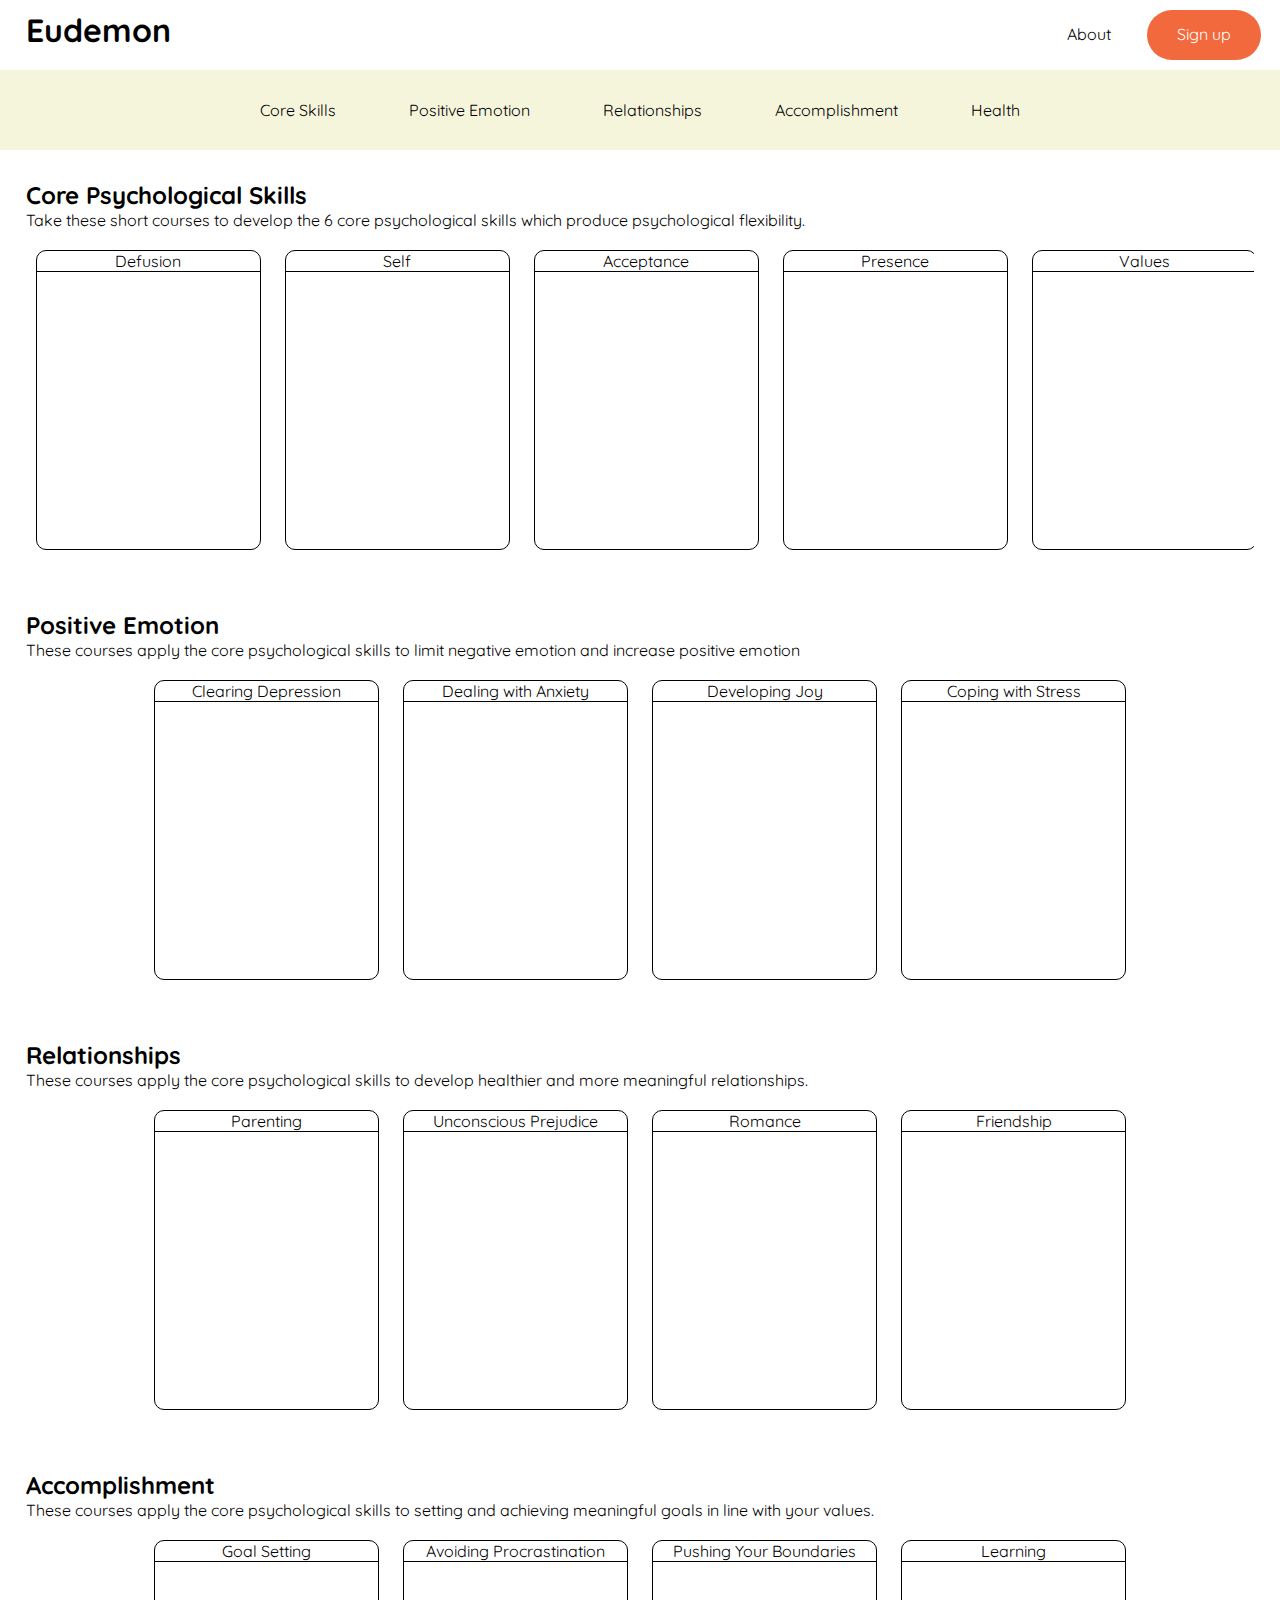
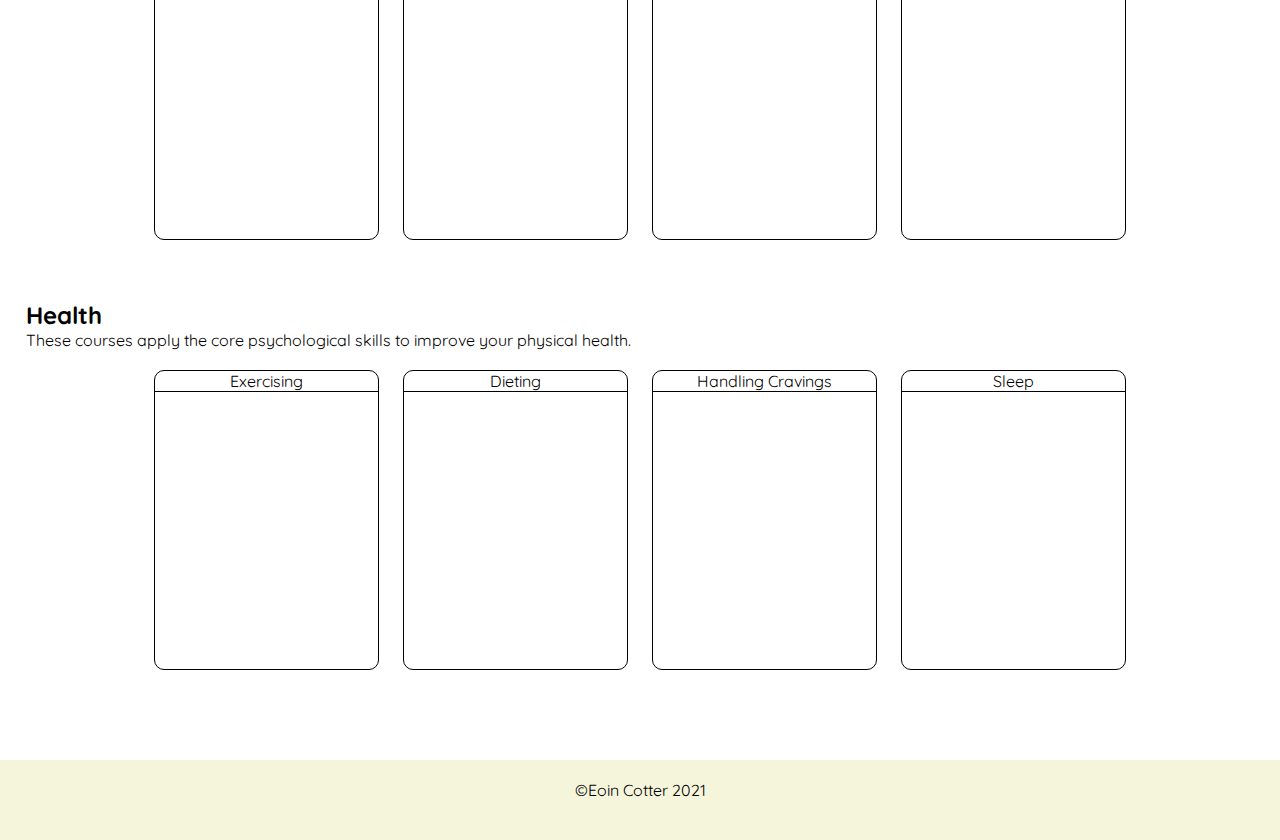
==== index.html @ 7cb9d4f2 "Organise directory structure, create hamburger button for small screens" ====
<!DOCTYPE html>
<html>
  <head>
    <title>Eudemon</title>
    <link href="style.css" type="text/css" rel="stylesheet"> 
    <link href="https://fonts.googleapis.com/css2?family=Quicksand:wght@400;700&display=swap" rel="stylesheet">
    <script src="script.js" defer></script>
  </head>
  <body>
    <header>
      <h1><a href='index.html'>Eudemon</a></h1>
      <div class='header-right'>
        <a href="About/about.html" class='about'>About</a>
        <a href="Sign-up/sign-up.html" class="sign-up">Sign up</a>
      </div>
      <div class="bar-container" onclick="myFunction(this)">
        <div class="bar1"></div>
        <div class="bar2"></div>
        <div class="bar3"></div>
      </div>
      <ul class="header-right-dropdown">
        <li><a href="Sign-up/sign-up.html">Sign up</a></li>
        <li><a href="About/about.html">About</a></li>
      </ul>  
      <nav>
        <ul>
          <li><a href="#core-skills">Core Skills</a></li>
          <li><a href="#positive-emotion">Positive Emotion</a></li>
          <li><a href="#relationships">Relationships</a></li>
          <li><a href="#accomplishment">Accomplishment</a></li>
          <li><a href="#health" id="show">Health</a></li>
        </ul>
      </nav>
      <div class="dropdown">
      </div>
    </header>
  <main>
    <section id="core-skills">
      <h2>Core Psychological Skills</h2>
      <p>Take these short courses to develop the 6 core psychological skills which produce psychological flexibility.</p>
      <div class="course-panels">
        <a href=""><article>
          <p>Defusion</p>
        </article></a>
        <a href=""><article>
          <p>Self</p>
        </article></a>
        <a href=""><article>
          <p>Acceptance</p>
        </article></a>
        <a href=""><article>
          <p>Presence</p>
        </article></a>
        <a href=""><article>
          <p>Values</p>
        </article></a>
        <a href=""><article>
          <p>Action</p>
        </article></a>
      </div>
  </section>
      <section id="positive-emotion">
          <h2>Positive Emotion</h2>
          <p>These courses apply the core psychological skills to limit negative emotion and increase positive emotion</p>
          <div class="course-panels">
            <a href=""><article class="mindfulness-course-one">
              <p>Clearing Depression</p>
            </article></a>
            <a href=""><article>
              <p>Dealing with Anxiety</p>
            </article></a>
            <a href=""><article>
              <p>Developing Joy</p>
            </article></a>
            <a href=""><article>
              <p>Coping with Stress</p>
            </article></a>
          </div>
      </section>
      <section id="relationships">
        <h2>Relationships</h2>
        <p>These courses apply the core psychological skills to develop healthier and more meaningful relationships.</p>
        <div class="course-panels">
          <a href=""><article>
            <p>Parenting</p>
          </article></a>
          <a href=""><article>
            <p>Unconscious Prejudice</p>
          </article></a>
          <a href=""><article>
            <p>Romance</p>
          </article></a>
          <a href=""><article>
            <p>Friendship</p>
          </article></a>
        </div>
      </section>
      <section id="accomplishment">
          <h2>Accomplishment</h2>
          <p>These courses apply the core psychological skills to setting and achieving meaningful goals in line with your values.</p>
          <div class="course-panels">
            <a href=""><article>
              <p>Goal Setting</p>
            </article></a>
            <a href=""><article>
              <p>Avoiding Procrastination</p>
            </article></a>
            <a href=""><article>
              <p>Pushing Your Boundaries</p>
            </article></a>
            <a href=""><article>
              <p>Learning</p>
            </article></a>
          </div>
      </section>
      <section id="health">
          <h2>Health</h2>
          <p>These courses apply the core psychological skills to improve your physical health.</p>
          <div class="course-panels">
            <a href=""><article>
              <p>Exercising</p>
            </article></a>
            <a href=""><article>
              <p>Dieting</p>
            </article></a>
            <a href=""><article>
              <p>Handling Cravings</p>
            </article></a>
            <a href=""><article>
              <p>Sleep</p>
            </article></a>
          </div>
      </section>
    </main>
    <footer>
      <p>©Eoin Cotter 2021</p>
    </footer>
  </body>
</html>
---- style.css ----
html, body {
    margin: 0;
    padding: 0;
    scroll-behavior:smooth;
  }
  
  /* Universal Design */
  * {box-sizing: border-box;
    margin: 0;
    padding: 0; }
    /*border: 1px solid black; }*/

  body {
    font-family: 'Quicksand', sans-serif;
  }

  a{
      color: black;
      text-decoration: none;
  }
  /* Header */

  header{
    position: fixed;
    top: 0px;
    width: 100%;
    z-index: 10;
    background-color: white;
  }
  header h1{
    display: inline-block;
    margin-top: 10px;
    margin-bottom: 10px;
    margin-left: 2%;
    width: 50%;
    height: 50px;
  
  }

  header a{
    display: inline-block;
  }

  .header-right{
    position: absolute;
    right: 0%;
    display: inline-block;
    height: 50px;
    width: 50%;
    text-align: right;
  }

  .sign-up {
  background-color: #F1693C;
    padding: 14px 30px 12px 30px;
    border-radius: 55px;
    margin-left: 5%;
    margin-right: 3%;
    margin-top: 10px;
    margin-bottom: 10px;
    height: 50px;
    color: white;
}

.sign-up:hover {
    background-color: #913e23;
}

.bar-container {
  display: none;
  cursor: pointer;
  position: absolute;
  right: 0%;
  margin: 15px;
}

.bar1, .bar2, .bar3 {
  width: 35px;
  height: 5px;
  background-color: #F1693C;
  margin: 6px 0;
  transition: 0.4s;
}

.change .bar1 {
  -webkit-transform: rotate(-45deg) translate(-9px, 6px);
  transform: rotate(-45deg) translate(-9px, 6px);
}

.change .bar2 {opacity: 0;}

.change .bar3 {
  -webkit-transform: rotate(45deg) translate(-8px, -8px);
  transform: rotate(45deg) translate(-8px, -8px);
}

.header-right-dropdown{
  position: absolute;
  right: 0;
  list-style: none;
  background-color: white;
  border: 1px solid black;
  width: 50%;
  text-align: center;
  z-index: 15;
  display: none;
}

.header-right-dropdown li{
  padding: 5px 0;
}

.header-right-dropdown.change{
  display: block;
}

  /* Nav Bar */
  nav { 
    background: beige;
    height: 80px; 
    width: 100%;
    border-bottom: 4px solid beige;
  }

  nav ul {
    list-style: none;
    margin: 0 auto; 
    padding: 0;
    position: absolute;
    right: 5%;
    width: 90%;
    text-align: center;
    overflow: hidden;
    white-space: nowrap;
  }

  nav ul li {
    color: #fff;
    display: inline-block; 
    height: 80px;
    line-height: 80px; 
    list-style: none;
    padding: 0 3%;
    transition: background .5s; 
  }

nav ul li:hover {
    cursor: pointer; 
    transition: background .5s;
    border-bottom: 4px solid #F1693C;  
  }

.dropdown{
  border: 1px solid lightgray;
  height: 200px;
  display: none;
}

  /* Main */
  main{
    margin-top: 150px;
    margin-left: 2%;
    margin-right: 2%;
    padding-bottom: 30px;
    padding-top: 30px;
  }

  section{
    padding-bottom: 20px;
  }
  
  section article{
    display: inline-block;
    height: 300px;
    width: 225px;
    border-radius: 10px;
    border: 1px solid black;

  }

  section article:hover{
    box-shadow: -3px -3px 20px grey;
  }

  section article p{
    border: none;
    border-bottom: 1px solid black;
  }

  .course-panels{
    text-align: center;
    overflow: auto;
    overflow-y: hidden;
    height: 360px;
    white-space: nowrap;
  }

  .course-panels article{
    margin: 20px 10px;
  }

  form{
    text-align: center;
    margin: 0 25%;
    border: 1px solid lightgray;
    border-radius: 5px;
    padding: 20px 0;
  }

  form:hover{
    box-shadow: -2px -2px 20px grey;
  }

  label{
    width: 150px;
    display: inline-block;
  }

  input[type=text], input[type=password]{
    height: 22px;
    margin: 20px 0;
    font-family: 'Quicksand';
  }

  input[type=submit]{
    background-color: #F1693C;
    padding: 14px 30px 12px 30px;
    border-radius: 55px;
    font-family: 'Quicksand', sans-serif;
    color: white;
    margin: 15px 0px;
    border: none;
  }

  input[type=submit]:hover {
    background-color: #913e23;
    border: none;
}

  /* Footer */
footer { 
    background: beige;
    height: 80px; 
    padding-bottom: 20px;
    padding-top: 20px;
  }

footer p{
  text-align: center;
}

@media only screen and (max-width: 768px){
  .header-right {
    display: none;
  }

  .bar-container{
    display: inline-block;
  }

  html{
    font-size: 12px;
  }
}
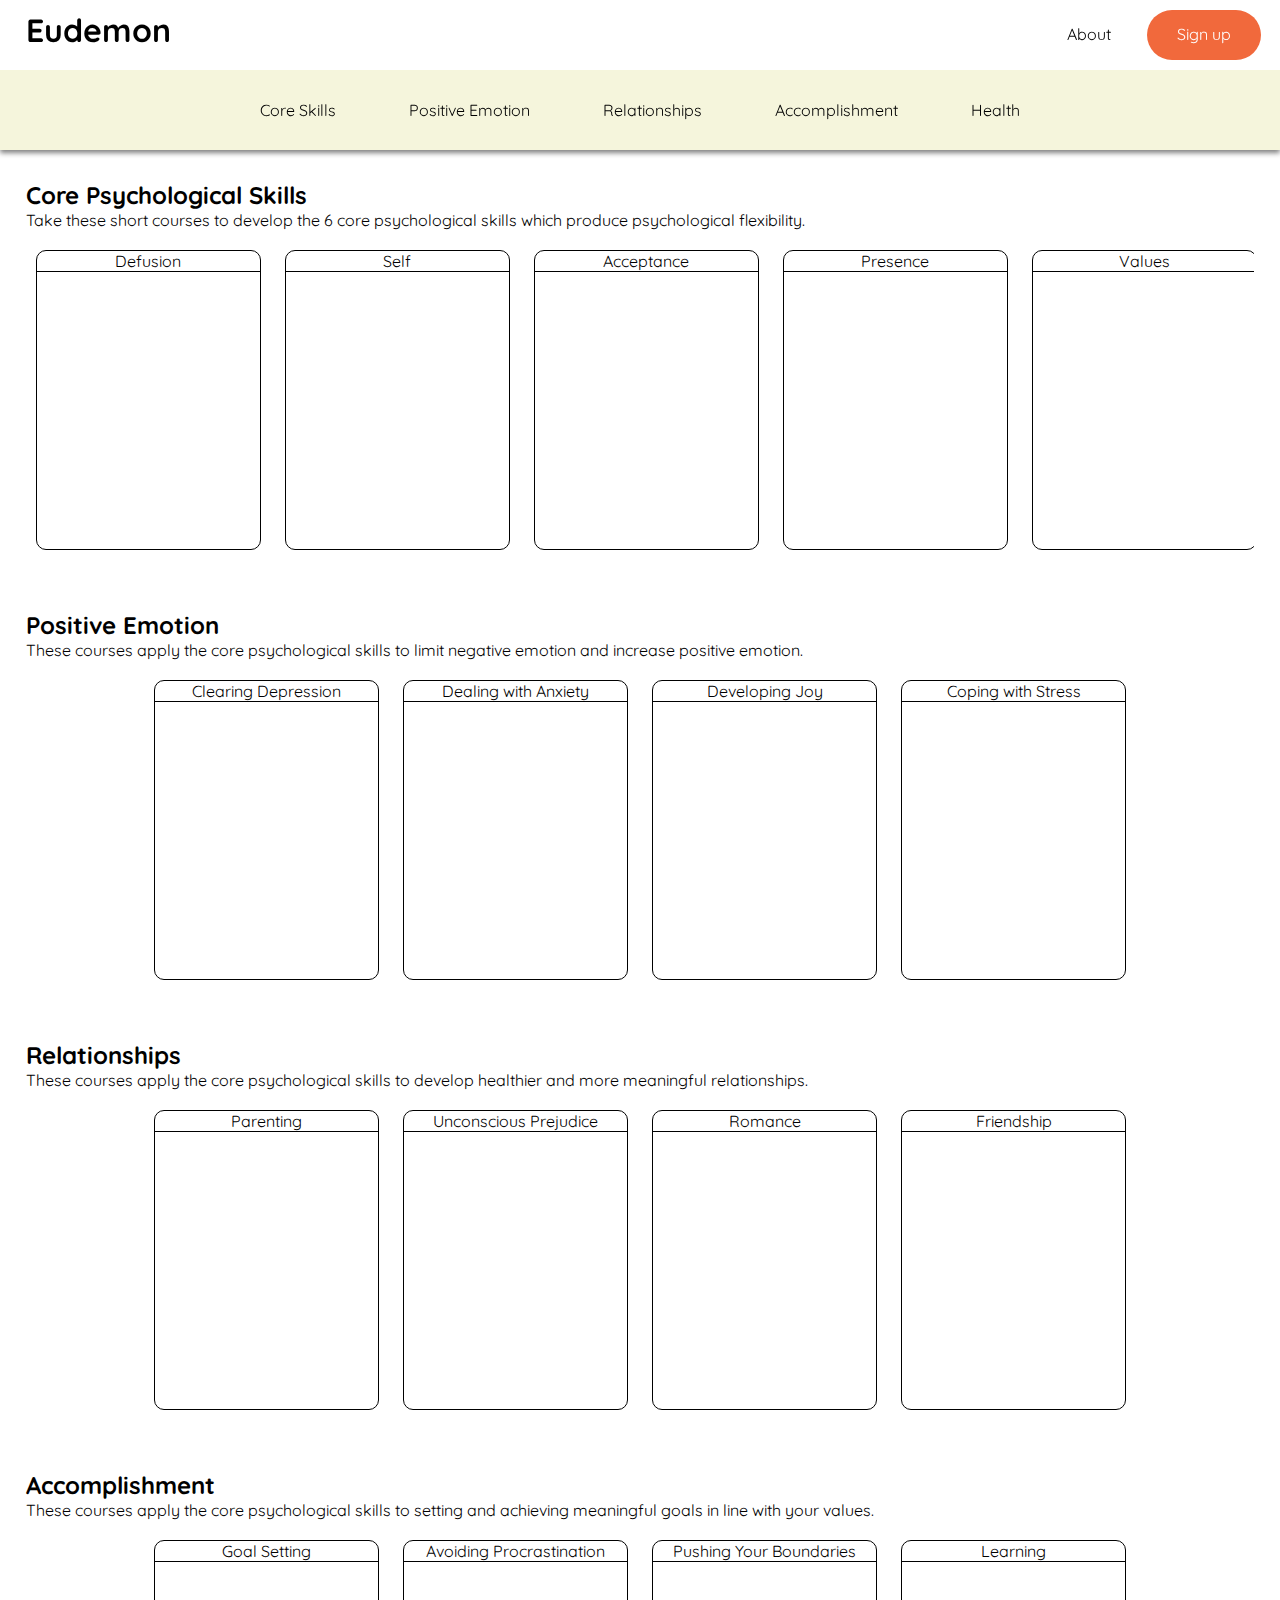
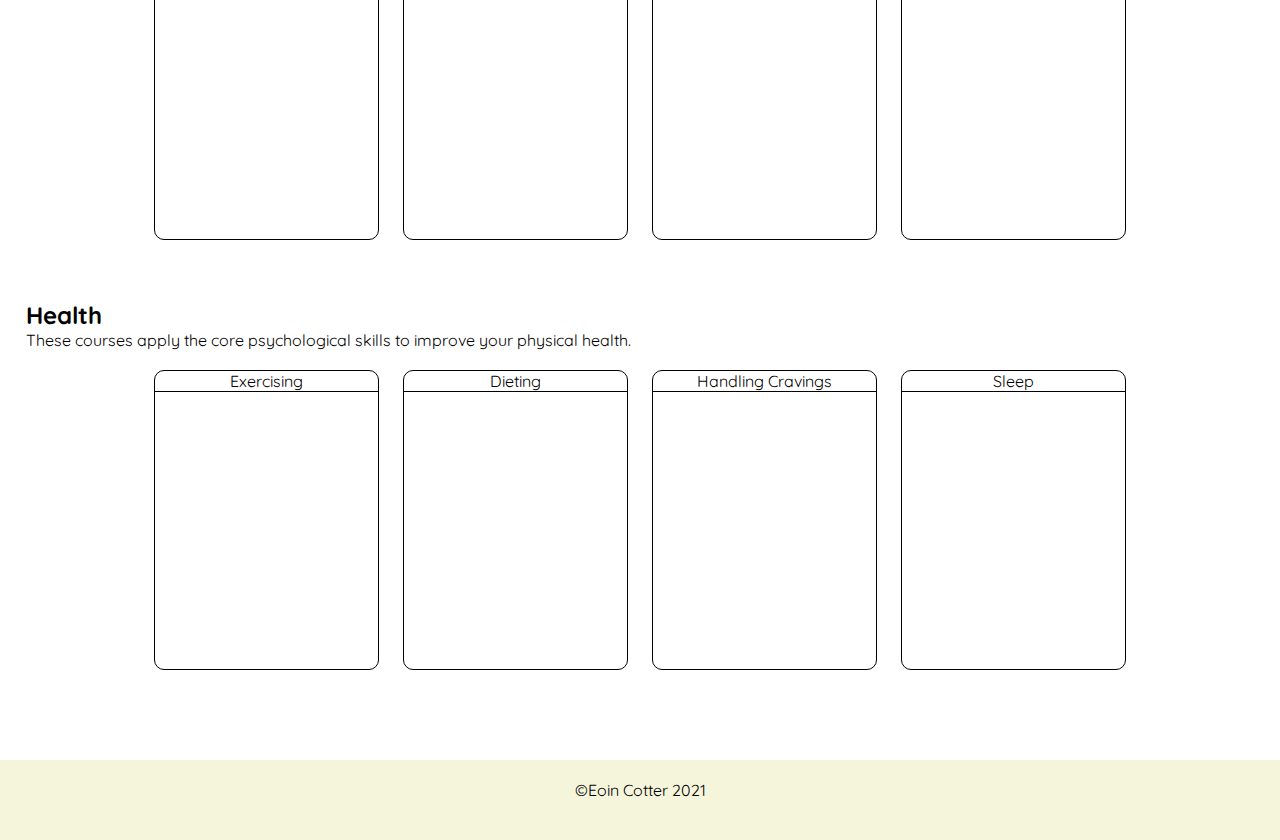
==== commit b0e309b7: "add course for Orla" ====
--- a/index.html
+++ b/index.html
@@ -39,7 +39,7 @@
       <h2>Core Psychological Skills</h2>
       <p>Take these short courses to develop the 6 core psychological skills which produce psychological flexibility.</p>
       <div class="course-panels">
-        <a href=""><article>
+        <a href="Courses/defusion.html"><article>
           <p>Defusion</p>
         </article></a>
         <a href=""><article>
@@ -61,7 +61,7 @@
   </section>
       <section id="positive-emotion">
           <h2>Positive Emotion</h2>
-          <p>These courses apply the core psychological skills to limit negative emotion and increase positive emotion</p>
+          <p>These courses apply the core psychological skills to limit negative emotion and increase positive emotion.</p>
           <div class="course-panels">
             <a href=""><article class="mindfulness-course-one">
               <p>Clearing Depression</p>
--- a/style.css
+++ b/style.css
@@ -26,6 +26,7 @@
     width: 100%;
     z-index: 10;
     background-color: white;
+    box-shadow: 0 3px 5px grey;
   }
   header h1{
     display: inline-block;
@@ -237,6 +238,18 @@
     border: none;
 }
 
+textarea{
+  font-family: 'Quicksand', sans-serif;
+}
+
+.text{
+  margin: 0 15%;
+}
+
+.text p, .text textarea{
+  margin-bottom: 15px;;
+}
+
   /* Footer */
 footer { 
     background: beige;
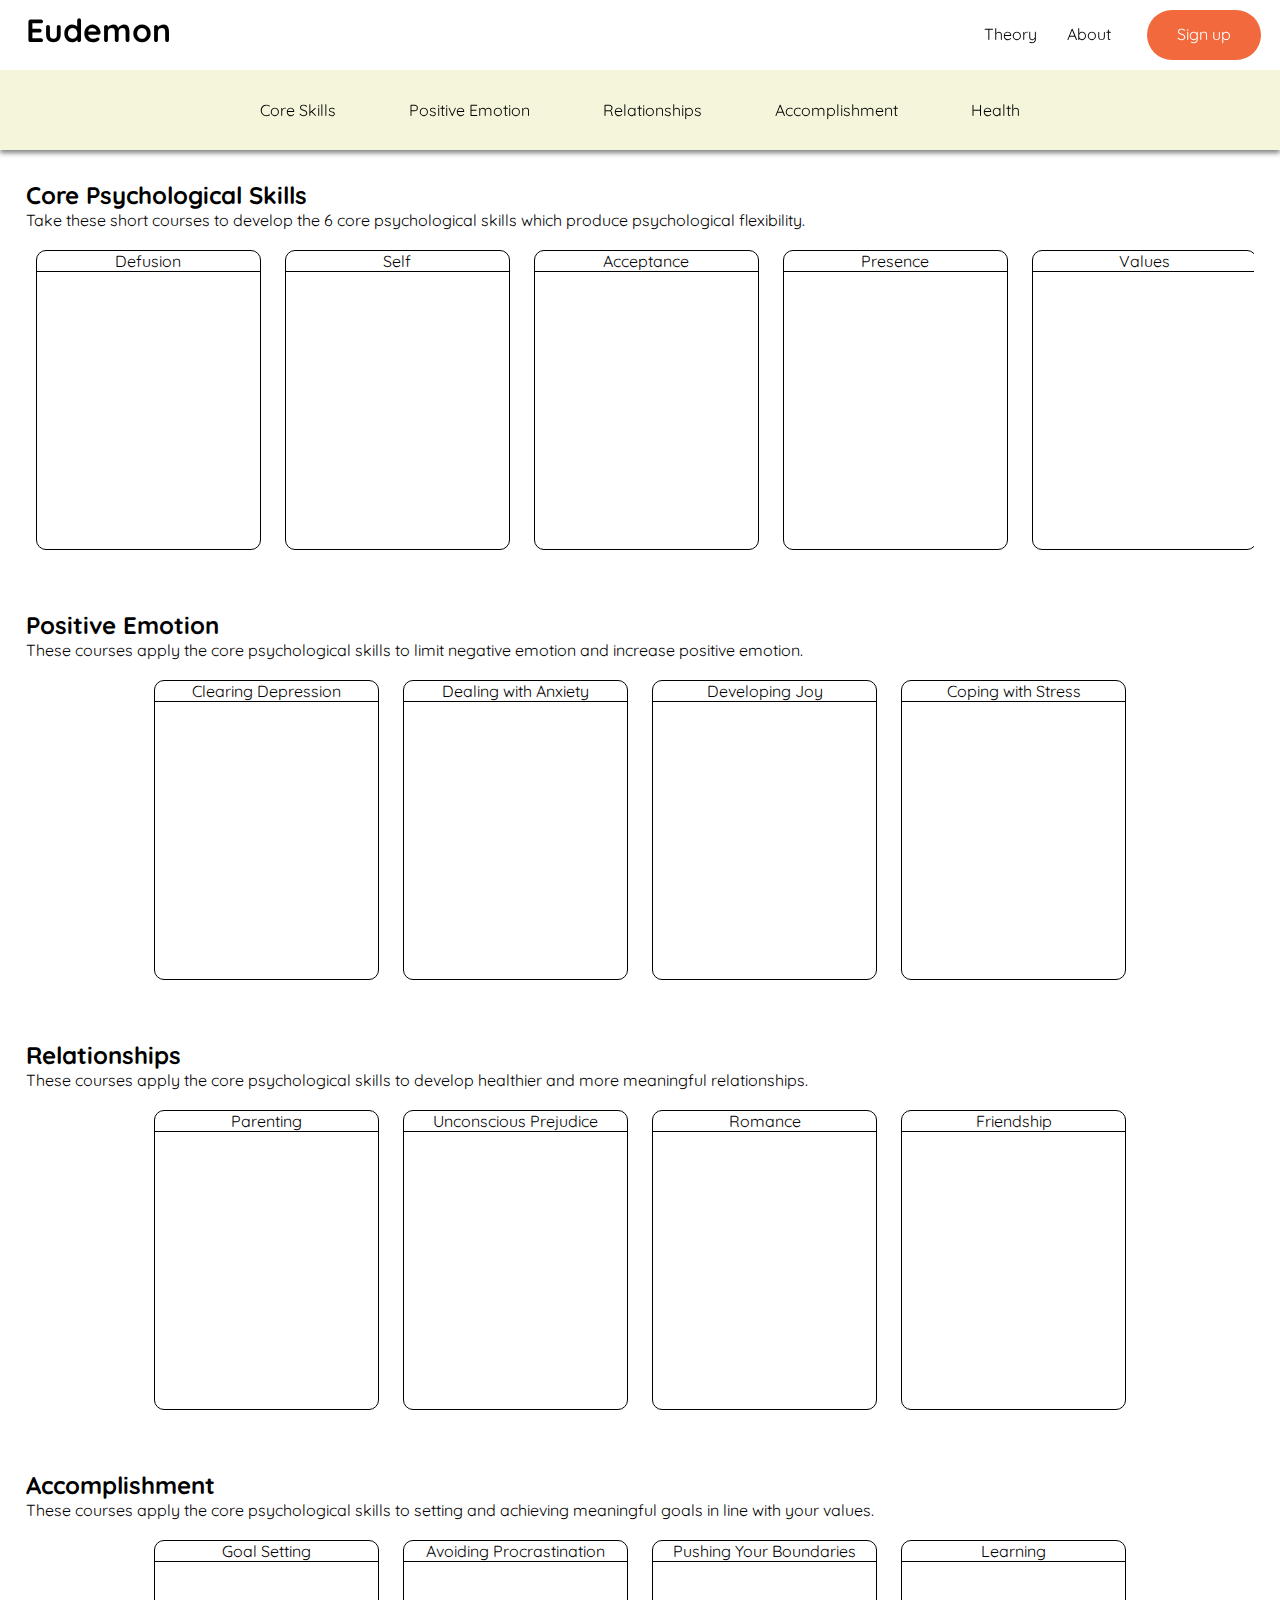
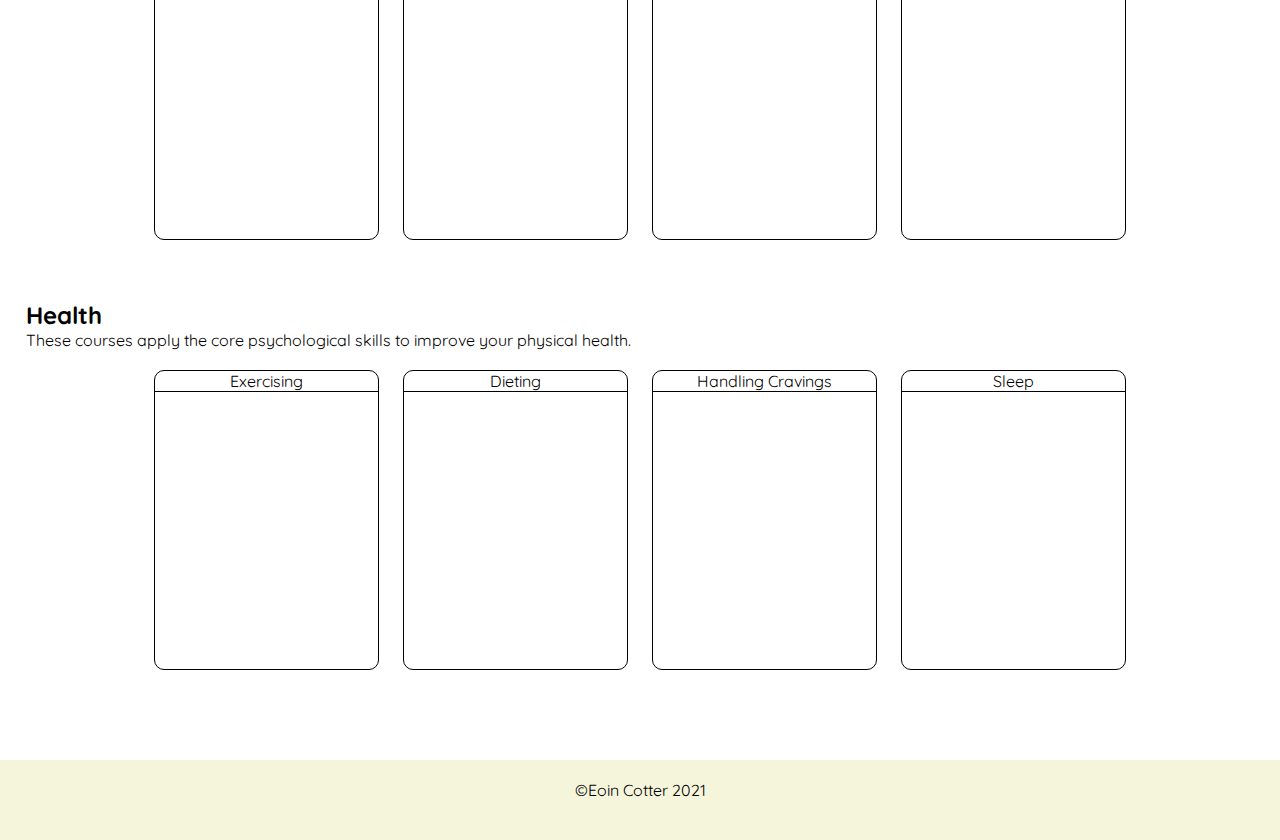
==== commit 9ba48c46: "Add defusion exercises and questionnaire; add theory page" ====
--- a/index.html
+++ b/index.html
@@ -10,6 +10,7 @@
     <header>
       <h1><a href='index.html'>Eudemon</a></h1>
       <div class='header-right'>
+        <a href="About/theory.html" class='about'>Theory</a>
         <a href="About/about.html" class='about'>About</a>
         <a href="Sign-up/sign-up.html" class="sign-up">Sign up</a>
       </div>
--- a/style.css
+++ b/style.css
@@ -40,6 +40,10 @@
 
   header a{
     display: inline-block;
+  }
+
+  .about{
+    margin-left: 4%;
   }
 
   .header-right{
@@ -200,7 +204,7 @@
     margin: 20px 10px;
   }
 
-  form{
+  #sign-up-form{
     text-align: center;
     margin: 0 25%;
     border: 1px solid lightgray;
@@ -208,16 +212,16 @@
     padding: 20px 0;
   }
 
-  form:hover{
+  #sign-up-form:hover{
     box-shadow: -2px -2px 20px grey;
   }
 
-  label{
+  #sign-up-form label{
     width: 150px;
     display: inline-block;
   }
 
-  input[type=text], input[type=password]{
+  #sign-up-form input[type=text], #sign-up-form input[type=password]{
     height: 22px;
     margin: 20px 0;
     font-family: 'Quicksand';
@@ -246,8 +250,34 @@
   margin: 0 15%;
 }
 
-.text p, .text textarea{
+.text p, .text textarea, .text ul{
   margin-bottom: 15px;;
+}
+
+#cognitive-fusion-questionnaire p{
+  margin-top: 25px;
+}
+
+#cognitive-fusion-questionnaire input[type=radio]{
+  margin-right: 30px;
+}
+
+#cognitive-fusion-questionnaire {
+  text-align: center;
+  /*margin: 0 25%;*/
+  border: 1px solid lightgray;
+  border-radius: 5px;
+  padding: 20px 0;
+  margin-bottom: 15px;
+}
+
+#cognitive-fusion-questionnaire:hover{
+  box-shadow: -2px -2px 20px grey;
+}
+
+#CFQ-score-confirmation {
+  display: none;
+  margin-top: 15px;
 }
 
   /* Footer */
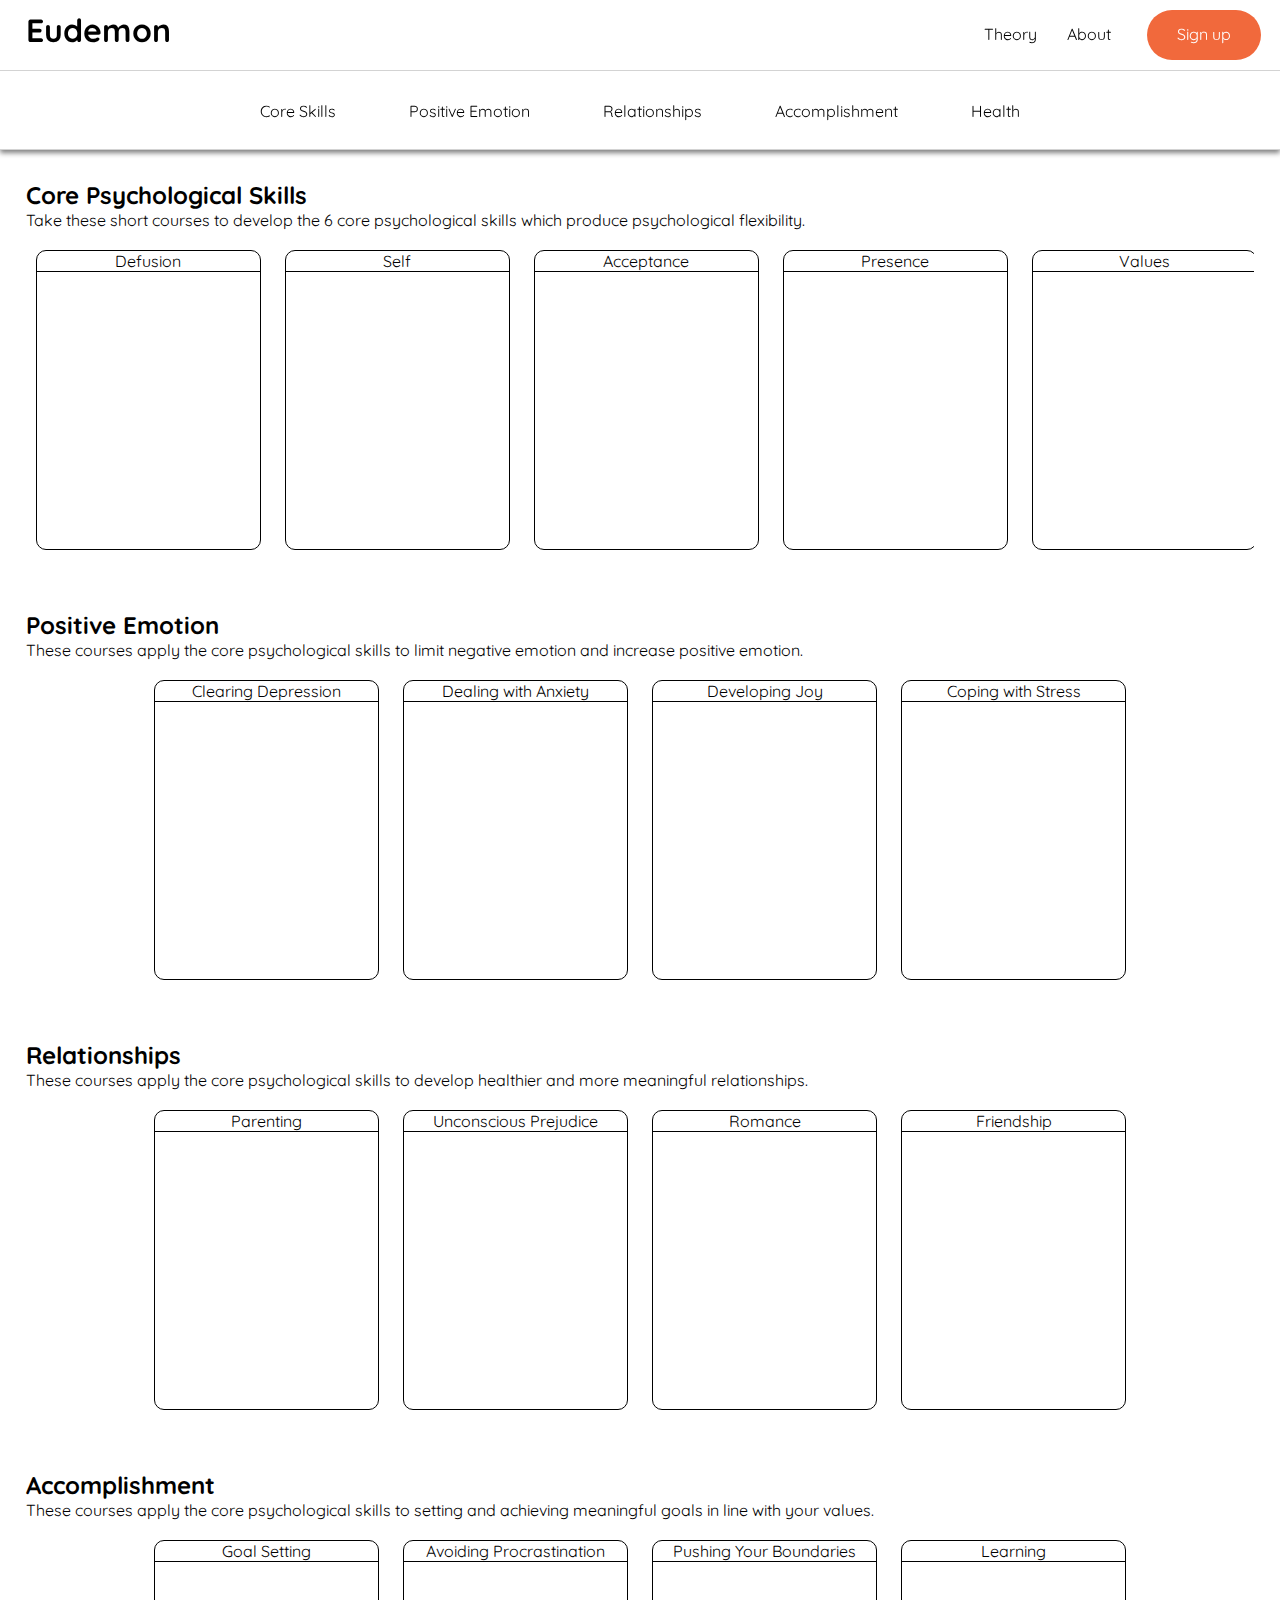
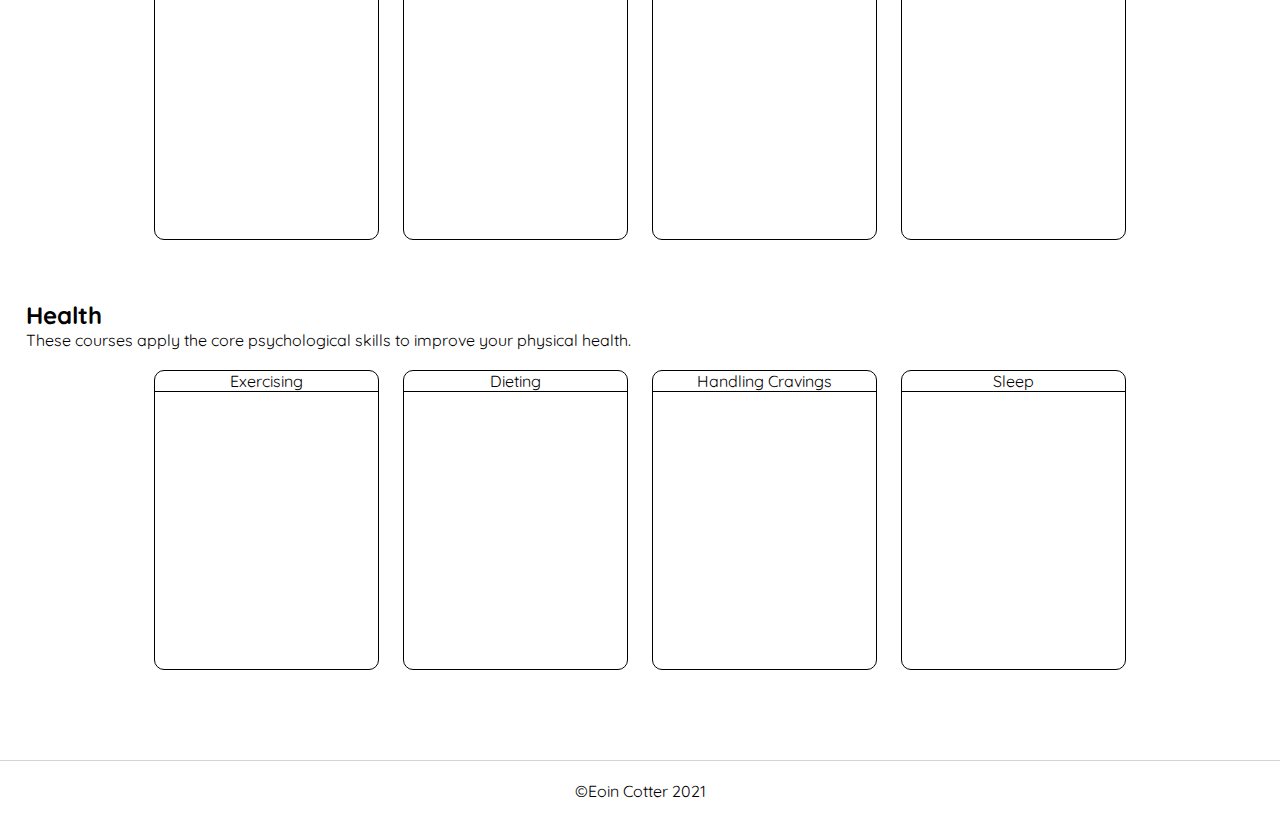
==== commit 8778f331: "add page for self course" ====
--- a/index.html
+++ b/index.html
@@ -43,7 +43,7 @@
         <a href="Courses/defusion.html"><article>
           <p>Defusion</p>
         </article></a>
-        <a href=""><article>
+        <a href="Courses/defusion.html"><article>
           <p>Self</p>
         </article></a>
         <a href=""><article>
--- a/style.css
+++ b/style.css
@@ -121,10 +121,10 @@
 
   /* Nav Bar */
   nav { 
-    background: beige;
     height: 80px; 
     width: 100%;
-    border-bottom: 4px solid beige;
+    border-bottom: 1px solid lightgray;
+    border-top: 1px solid lightgray;
   }
 
   nav ul {
@@ -242,6 +242,10 @@
     border: none;
 }
 
+input[type=text]{
+  font-family: 'Quicksand';
+}
+
 textarea{
   font-family: 'Quicksand', sans-serif;
 }
@@ -282,10 +286,10 @@
 
   /* Footer */
 footer { 
-    background: beige;
     height: 80px; 
     padding-bottom: 20px;
     padding-top: 20px;
+    border-top: 1px solid lightgray;
   }
 
 footer p{
@@ -300,8 +304,4 @@
   .bar-container{
     display: inline-block;
   }
-
-  html{
-    font-size: 12px;
-  }
-}
+}
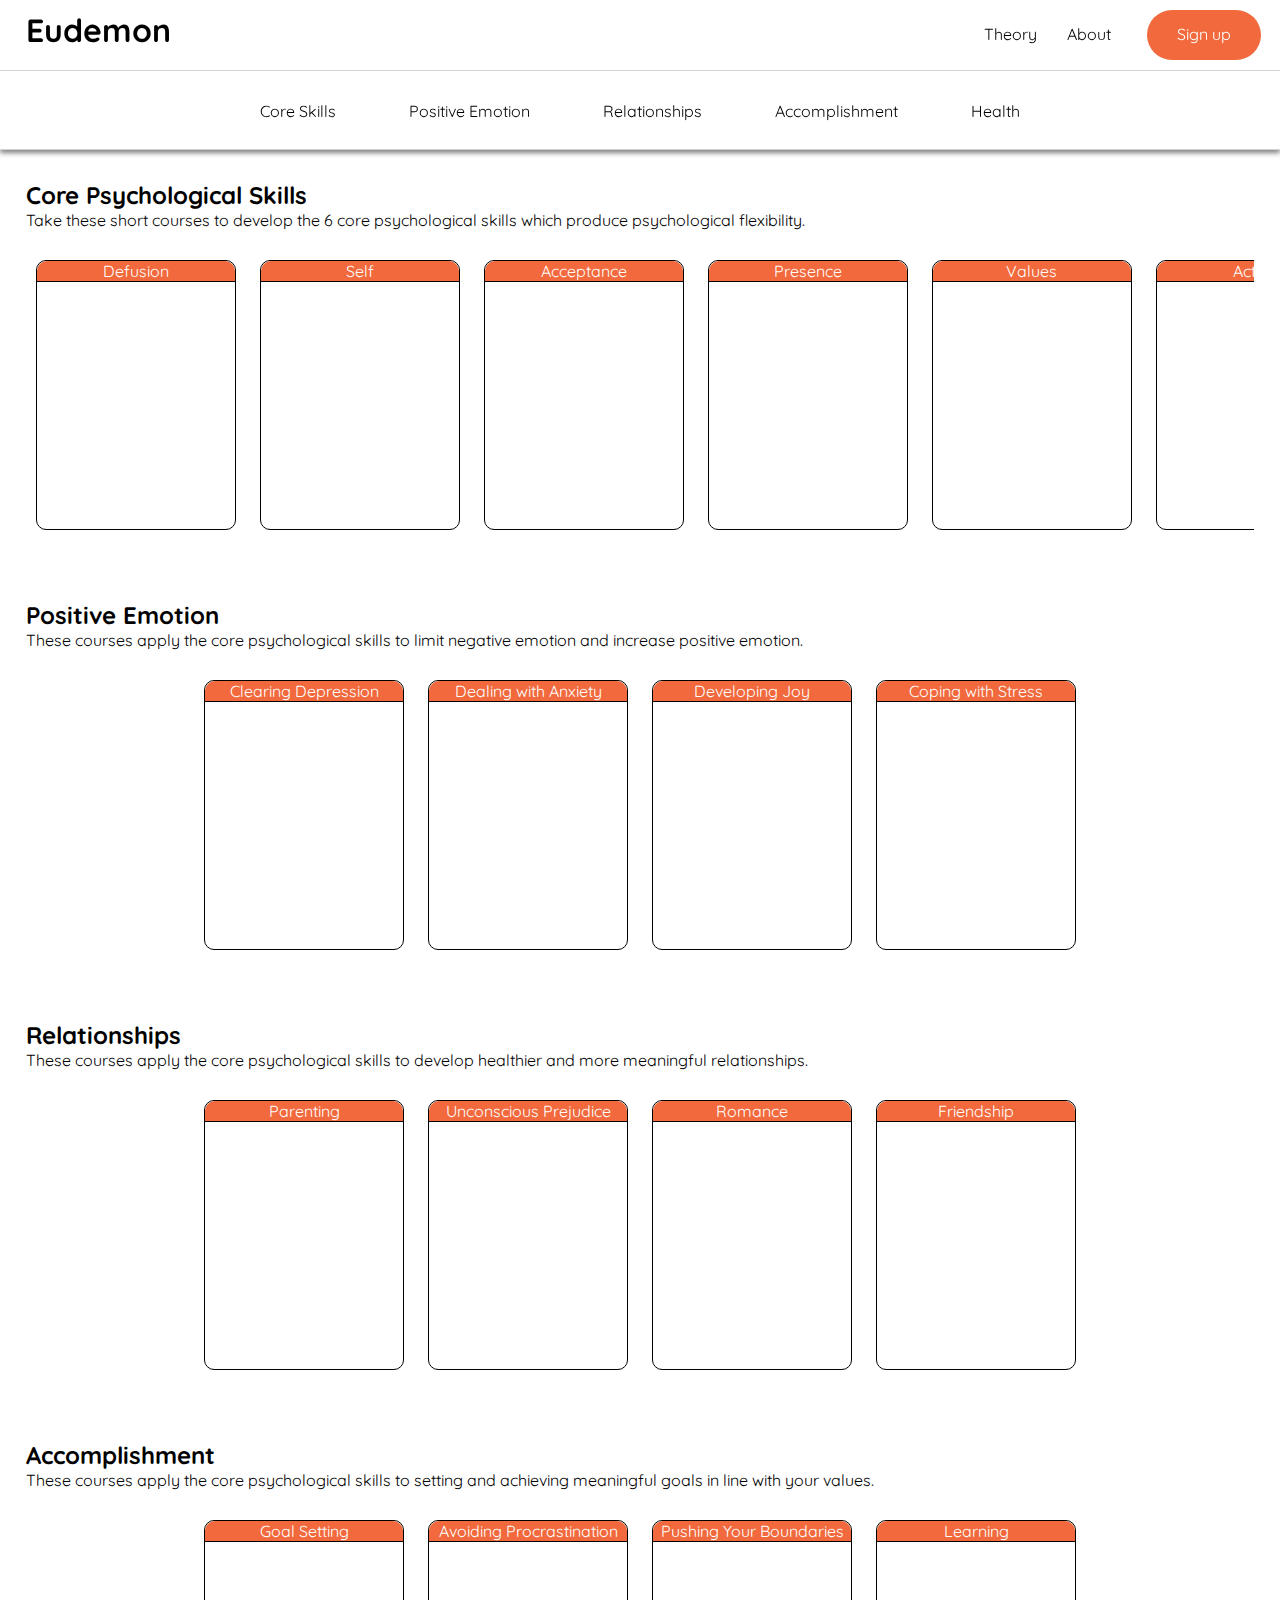
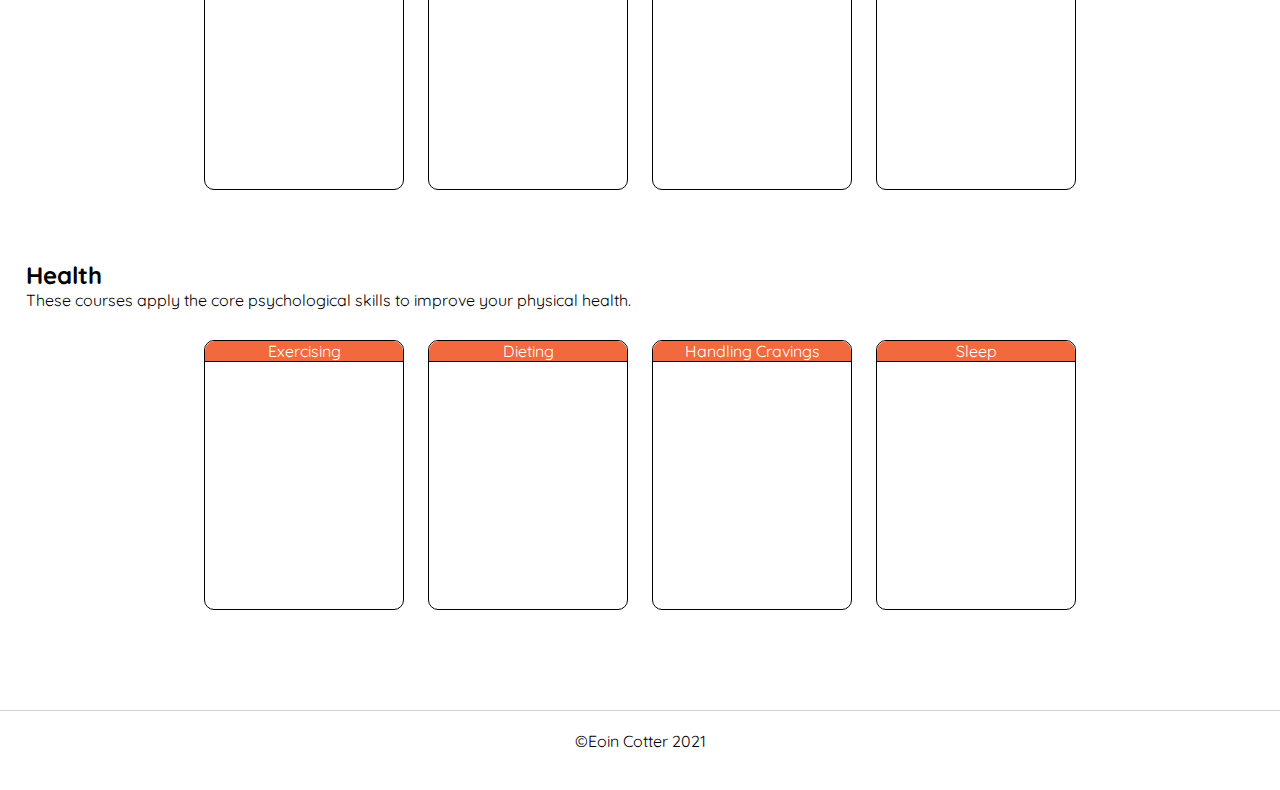
==== commit 21763f37: "Add values and action courses; edit homepage course panel formatting" ====
--- a/index.html
+++ b/index.html
@@ -10,16 +10,16 @@
     <header>
       <h1><a href='index.html'>Eudemon</a></h1>
       <div class='header-right'>
-        <a href="About/theory.html" class='about'>Theory</a>
-        <a href="About/about.html" class='about'>About</a>
+        <a href="About/theory.html" class='header-links'>Theory</a>
+        <a href="About/about.html" class='header-links'>About</a>
         <a href="Sign-up/sign-up.html" class="sign-up">Sign up</a>
       </div>
-      <div class="bar-container" onclick="myFunction(this)">
+      <div class="hamburger-button" onclick="displayHamburgerDropdown(this)">
         <div class="bar1"></div>
         <div class="bar2"></div>
         <div class="bar3"></div>
       </div>
-      <ul class="header-right-dropdown">
+      <ul class="hamburger-dropdown">
         <li><a href="Sign-up/sign-up.html">Sign up</a></li>
         <li><a href="About/about.html">About</a></li>
       </ul>  
@@ -29,37 +29,35 @@
           <li><a href="#positive-emotion">Positive Emotion</a></li>
           <li><a href="#relationships">Relationships</a></li>
           <li><a href="#accomplishment">Accomplishment</a></li>
-          <li><a href="#health" id="show">Health</a></li>
+          <li><a href="#health">Health</a></li>
         </ul>
       </nav>
-      <div class="dropdown">
-      </div>
     </header>
-  <main>
-    <section id="core-skills">
-      <h2>Core Psychological Skills</h2>
-      <p>Take these short courses to develop the 6 core psychological skills which produce psychological flexibility.</p>
-      <div class="course-panels">
-        <a href="Courses/defusion.html"><article>
-          <p>Defusion</p>
-        </article></a>
-        <a href="Courses/defusion.html"><article>
-          <p>Self</p>
-        </article></a>
-        <a href=""><article>
-          <p>Acceptance</p>
-        </article></a>
-        <a href=""><article>
-          <p>Presence</p>
-        </article></a>
-        <a href=""><article>
-          <p>Values</p>
-        </article></a>
-        <a href=""><article>
-          <p>Action</p>
-        </article></a>
-      </div>
-  </section>
+    <main>
+      <section id="core-skills">
+        <h2>Core Psychological Skills</h2>
+        <p>Take these short courses to develop the 6 core psychological skills which produce psychological flexibility.</p>
+        <div class="course-panels">
+          <a href="Courses/defusion.html"><article>
+            <p>Defusion</p>
+          </article></a>
+          <a href="Courses/self.html"><article>
+            <p>Self</p>
+          </article></a>
+          <a href="Courses/acceptance.html"><article>
+            <p>Acceptance</p>
+          </article></a>
+          <a href="Courses/presence.html"><article>
+            <p>Presence</p>
+          </article></a>
+          <a href="Courses/values.html"><article>
+            <p>Values</p>
+          </article></a>
+          <a href="Courses/action.html"><article>
+            <p>Action</p>
+          </article></a>
+        </div>
+      </section>
       <section id="positive-emotion">
           <h2>Positive Emotion</h2>
           <p>These courses apply the core psychological skills to limit negative emotion and increase positive emotion.</p>
--- a/style.css
+++ b/style.css
@@ -1,15 +1,16 @@
-html, body {
+  /* Universal Design */
+  * {
+  box-sizing: border-box;
+  margin: 0;
+  padding: 0; 
+  }
+  
+  html, body {
     margin: 0;
     padding: 0;
     scroll-behavior:smooth;
   }
-  
-  /* Universal Design */
-  * {box-sizing: border-box;
-    margin: 0;
-    padding: 0; }
-    /*border: 1px solid black; }*/
-
+    
   body {
     font-family: 'Quicksand', sans-serif;
   }
@@ -18,8 +19,8 @@
       color: black;
       text-decoration: none;
   }
+
   /* Header */
-
   header{
     position: fixed;
     top: 0px;
@@ -28,6 +29,7 @@
     background-color: white;
     box-shadow: 0 3px 5px grey;
   }
+
   header h1{
     display: inline-block;
     margin-top: 10px;
@@ -35,15 +37,10 @@
     margin-left: 2%;
     width: 50%;
     height: 50px;
-  
   }
 
   header a{
     display: inline-block;
-  }
-
-  .about{
-    margin-left: 4%;
   }
 
   .header-right{
@@ -53,6 +50,10 @@
     height: 50px;
     width: 50%;
     text-align: right;
+  }
+
+  .header-links{
+    margin-left: 4%;
   }
 
   .sign-up {
@@ -65,59 +66,61 @@
     margin-bottom: 10px;
     height: 50px;
     color: white;
-}
-
-.sign-up:hover {
+  }
+
+  .sign-up:hover {
     background-color: #913e23;
-}
-
-.bar-container {
-  display: none;
-  cursor: pointer;
-  position: absolute;
-  right: 0%;
-  margin: 15px;
-}
-
-.bar1, .bar2, .bar3 {
-  width: 35px;
-  height: 5px;
-  background-color: #F1693C;
-  margin: 6px 0;
-  transition: 0.4s;
-}
-
-.change .bar1 {
-  -webkit-transform: rotate(-45deg) translate(-9px, 6px);
-  transform: rotate(-45deg) translate(-9px, 6px);
-}
-
-.change .bar2 {opacity: 0;}
-
-.change .bar3 {
-  -webkit-transform: rotate(45deg) translate(-8px, -8px);
-  transform: rotate(45deg) translate(-8px, -8px);
-}
-
-.header-right-dropdown{
-  position: absolute;
-  right: 0;
-  list-style: none;
-  background-color: white;
-  border: 1px solid black;
-  width: 50%;
-  text-align: center;
-  z-index: 15;
-  display: none;
-}
-
-.header-right-dropdown li{
-  padding: 5px 0;
-}
-
-.header-right-dropdown.change{
-  display: block;
-}
+  }
+
+  .hamburger-button {
+    display: none;
+    cursor: pointer;
+    position: absolute;
+    right: 0%;
+    margin: 15px;
+  }
+
+  .bar1, .bar2, .bar3 {
+    width: 35px;
+    height: 5px;
+    background-color: #F1693C;
+    margin: 6px 0;
+    transition: 0.4s;
+  }
+
+  .change .bar1 {
+    -webkit-transform: rotate(-45deg) translate(-9px, 6px);
+    transform: rotate(-45deg) translate(-9px, 6px);
+  }
+
+  .change .bar2 {
+    opacity: 0;
+  }
+
+  .change .bar3 {
+    -webkit-transform: rotate(45deg) translate(-8px, -8px);
+    transform: rotate(45deg) translate(-8px, -8px);
+  }
+
+  .hamburger-dropdown{
+    position: absolute;
+    right: 0;
+    list-style: none;
+    background-color: white;
+    border: 1px solid black;
+    width: 50%;
+    text-align: center;
+    z-index: 15;
+    display: none;
+  }
+
+  .hamburger-dropdown li{
+    padding: 5px 0;
+  }
+
+  .hamburger-dropdown.change{
+    display: block;
+  }
 
   /* Nav Bar */
   nav { 
@@ -149,17 +152,11 @@
     transition: background .5s; 
   }
 
-nav ul li:hover {
+  nav ul li:hover {
     cursor: pointer; 
     transition: background .5s;
     border-bottom: 4px solid #F1693C;  
   }
-
-.dropdown{
-  border: 1px solid lightgray;
-  height: 200px;
-  display: none;
-}
 
   /* Main */
   main{
@@ -176,8 +173,8 @@
   
   section article{
     display: inline-block;
-    height: 300px;
-    width: 225px;
+    height: 270px;
+    width: 200px;
     border-radius: 10px;
     border: 1px solid black;
 
@@ -190,18 +187,21 @@
   section article p{
     border: none;
     border-bottom: 1px solid black;
+    background-color: #F1693C;
+    color: white;
+    border-radius: 10px 10px 0 0;
   }
 
   .course-panels{
     text-align: center;
     overflow: auto;
     overflow-y: hidden;
-    height: 360px;
+    height: 350px;
     white-space: nowrap;
   }
 
   .course-panels article{
-    margin: 20px 10px;
+    margin: 30px 10px;
   }
 
   #sign-up-form{
@@ -240,68 +240,70 @@
   input[type=submit]:hover {
     background-color: #913e23;
     border: none;
-}
-
-input[type=text]{
-  font-family: 'Quicksand';
-}
-
-textarea{
-  font-family: 'Quicksand', sans-serif;
-}
-
-.text{
-  margin: 0 15%;
-}
-
-.text p, .text textarea, .text ul{
-  margin-bottom: 15px;;
-}
-
-#cognitive-fusion-questionnaire p{
-  margin-top: 25px;
-}
-
-#cognitive-fusion-questionnaire input[type=radio]{
-  margin-right: 30px;
-}
-
-#cognitive-fusion-questionnaire {
-  text-align: center;
-  /*margin: 0 25%;*/
-  border: 1px solid lightgray;
-  border-radius: 5px;
-  padding: 20px 0;
-  margin-bottom: 15px;
-}
-
-#cognitive-fusion-questionnaire:hover{
-  box-shadow: -2px -2px 20px grey;
-}
-
-#CFQ-score-confirmation {
-  display: none;
-  margin-top: 15px;
-}
+  }
+
+  input[type=text]{
+    font-family: 'Quicksand';
+  }
+
+  textarea{
+    font-family: 'Quicksand', sans-serif;
+  }
+
+  .text{
+    margin: 0 15%;
+  }
+
+  .text p, .text textarea, .text ul{
+    margin-bottom: 15px;;
+  }
+
+  .questionnaire p{
+    margin-top: 25px;
+    margin-left: 25px;
+    margin-right: 25px;
+  }
+
+  .questionnaire input[type=radio]{
+    margin-right: 30px;
+  }
+
+  .questionnaire {
+    text-align: center;
+    border: 1px solid lightgray;
+    border-radius: 5px;
+    padding: 20px 0;
+    margin-bottom: 15px;
+  }
+
+  .questionnaire:hover{
+    box-shadow: -2px -2px 20px grey;
+  }
+
+  #CFQ-score-confirmation, #VLQ-score-confirmation {
+    display: none;
+    margin-top: 15px;
+  }
 
   /* Footer */
-footer { 
+  footer { 
     height: 80px; 
     padding-bottom: 20px;
     padding-top: 20px;
     border-top: 1px solid lightgray;
   }
 
-footer p{
-  text-align: center;
-}
-
-@media only screen and (max-width: 768px){
-  .header-right {
-    display: none;
-  }
-
-  .bar-container{
-    display: inline-block;
-  }
-}
+  footer p{
+    text-align: center;
+  }
+
+  /*Media queries*/
+  @media only screen and (max-width: 768px){
+    .header-right {
+      display: none;
+    }
+
+    .hamburger-button{
+      display: inline-block;
+    }
+  }
